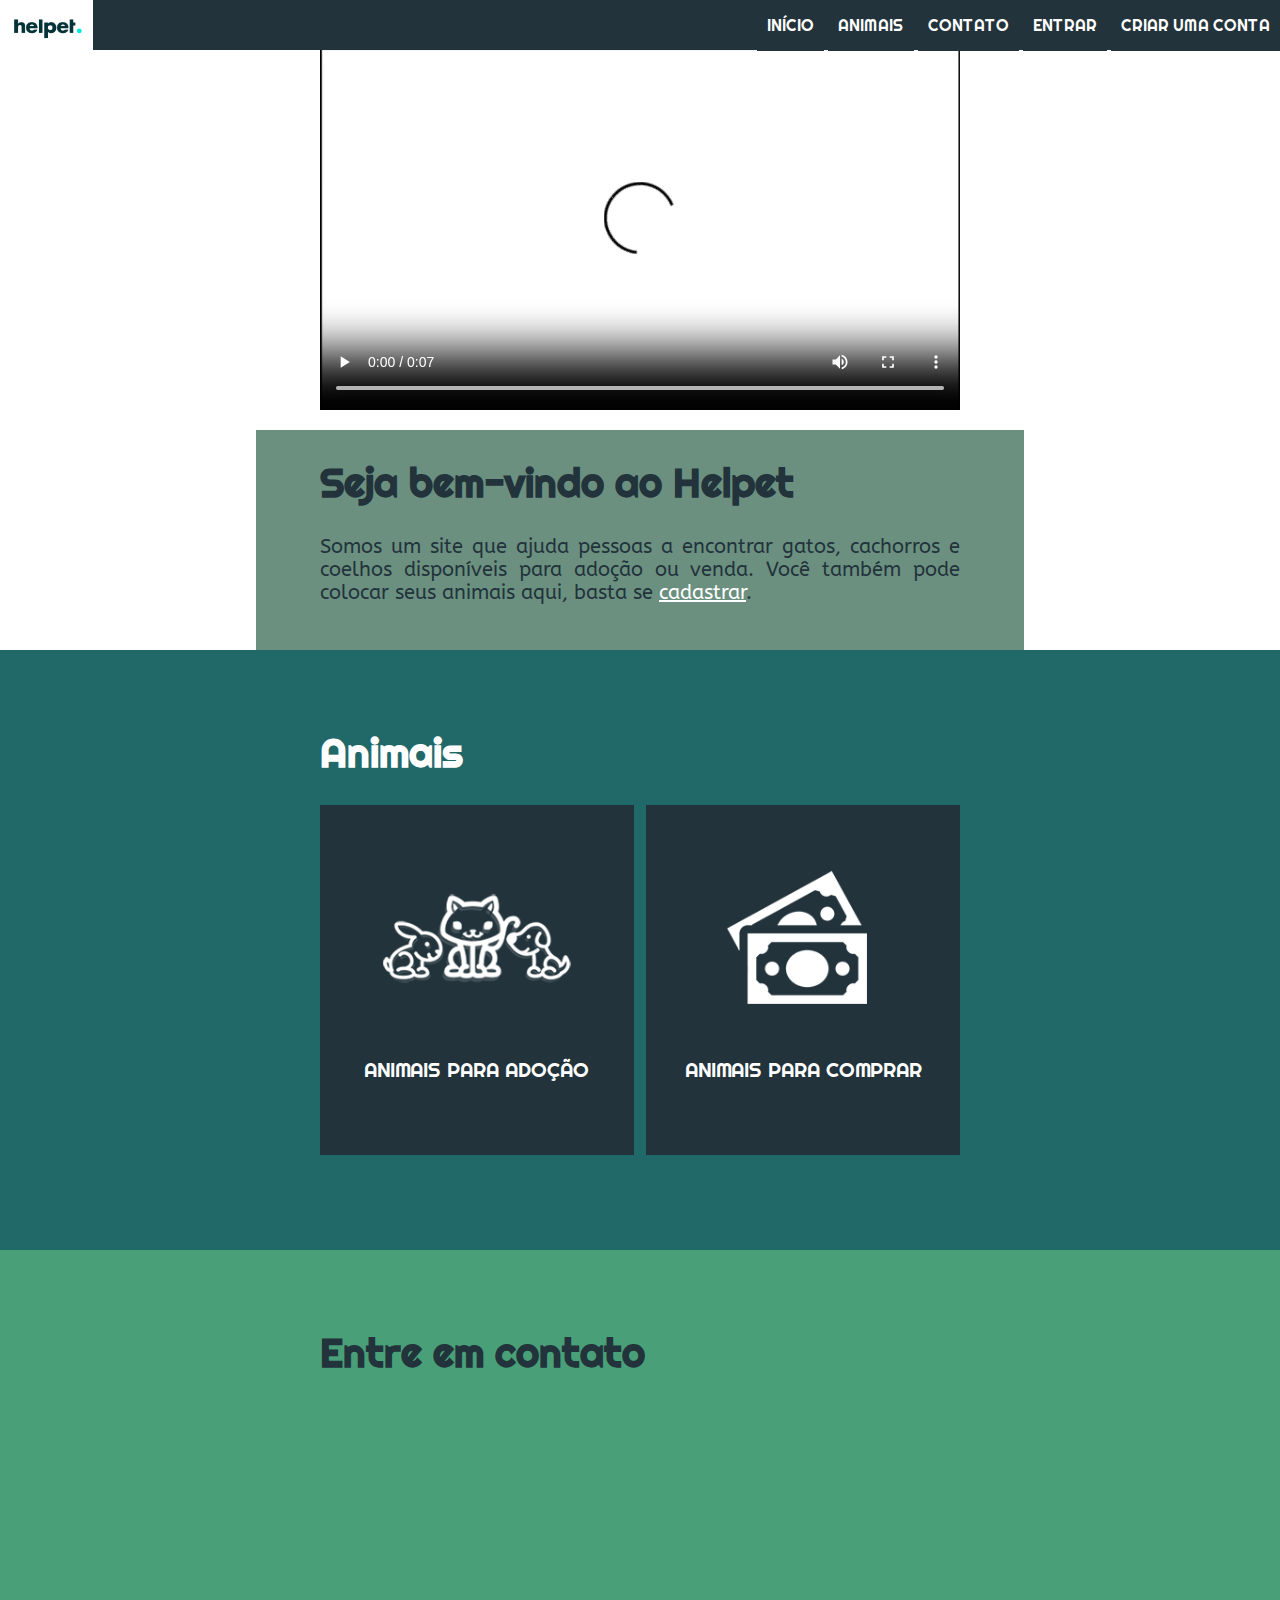
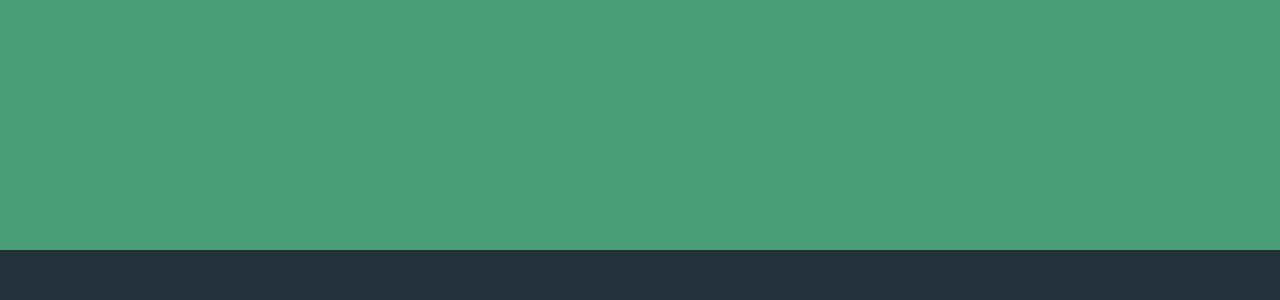
==== index.html @ 3bd34dec "80% das páginas concluidas" ====
<!DOCTYPE html>
<html lang="pt-br">

<head>
		<meta charset="UTF-8"/>
		<title> Helpet </title>
		<link rel="stylesheet" href="css/style_index.css">
</head>

<body>
	<header>
		<img src="imagens/logo_helpet.png">
		<ul>
			<a href="index.html"><li> INÍCIO</li> </a>
			<a href="index.html#animais"><li> ANIMAIS</li> </a>
			<a href="index.html#contato"><li> CONTATO</li> </a>
			<a href="paginas/login.html"><li> ENTRAR </li> </a>
			<a href="paginas/cadastrarpessoa.html"><li> CRIAR UMA CONTA</li> </a>
		</ul>
	</header>
		
	<div id="conteudo">

		<div id="helpet">
			<video width="50%" controls autoplay>
				<source src="videos/Helpet.mp4" type='video/mp4' codecs="avc1.42E01E, mp4a.40.2">
			</video>
			<div>
				<h1> Seja bem-vindo ao Helpet</h1>
				<p> 
					Somos um site que ajuda pessoas a encontrar gatos, cachorros e coelhos disponíveis para adoção ou venda. Você também pode colocar
					seus animais aqui, basta se <a href="paginas/cadastrarpessoa.html">cadastrar</a>.
				</p>
			</div>
		</div>

		<div id="animais">
			<div id="amimais_conteudo">
				<h1> Animais</h1>
				<a href="paginas/animais_adocao.html">
					<div id="adocao">
						<img src="imagens/icon_adocao_branco.png">
						<p> ANIMAIS PARA ADOÇÃO</p>
					</div>
				</a>

				<a href="">
					<div id="comprar">
						<img src="imagens/icon_compra_branco.png">
						<p> ANIMAIS PARA COMPRAR</p>
					</div>
				</a>
			</div>
		</div>

		<div id="contato">
			<div>
				<h1>Entre em contato</h1>
			</div>
		</div>
	</div>
	
	<footer>
		
	</footer>
</body>

</html>
---- css/style_index.css ----
@import url('https://fonts.googleapis.com/css?family=ABeeZee|Offside|Ubuntu|Righteous');
header {
     width: 100%; 
     background-color: #22333b; 
     height: 50px; 
     position: fixed; 
     top: 0px; 
     left: 0px; 
     z-index: 1;
}

header img {
     height: 50px;
}

header ul {
      list-style: none;
      position: relative;
      float: right;
      top: -16px;
}

header li {
     display: inline-block;
     background-color: #22333b; 
     padding: 15px 10px 15px 10px;
     font-family: 'Righteous', sans-serif;
} 

header a {
    text-decoration: none;
    color: #ffffff;
}


header li:hover {
     border-left: solid;
     border-right: solid;
     border-color: #49A078;
     border-width: 5px;
     padding-left: 5px;
     padding-right: 5px;
     color: #ffffff;
     transition-delay: 0.2s;
     transition-duration: 0.2s;
}

#conteudo {
      position: absolute;
      top: 50px;
      width: 100%;
      left: 0px; 
}

#helpet {
    position: absolute;
    width: 100%;
    height: 600px;
    background-color: #ffffff;
    top: 0px;
}

#helpet div {
    position: absolute;
    width: 50%;
    right: 20%;
    left: 20%;
    background-color: #6B9080;
    height: 220px;
    bottom: 0px;
    padding-left: 5%;
    padding-right: 5%;
}

#helpet video {
    position: absolute;
    left: 25%;
    right: 25%;
}

#helpet h1 {
    font-size: 40px;
     font-family: 'Righteous', sans-serif; 
     color: #22333b;
}

#helpet p {
    font-size: 20px;
    font-family: 'ABeeZee', sans-serif;
    color: #22333b;
    text-align: justify;
}

#helpet a {
    color: #ffffff;
}

#animais {
    position: absolute;
    width: 100%;
    height: 600px;
    background-color: #216869;
    top: 600px;
}

#animais h1 {
    font-size: 40px;
     font-family: 'Righteous', sans-serif; 
     color: #ffffff;
}

#amimais_conteudo {
    position: absolute;
    width: 50%;
    right: 20%;
    left: 20%;
    background-color: #216869;
    height: 500px;
    bottom: 50px;
    padding-left: 5%;
    padding-right: 5%;
}

#amimais_conteudo div:hover {
    background-color: #6B9080;
}
#adocao {
    position: relative;
    float: left;
    width: 49%;
    height: 70%;
    background-color: #22333b;
}

#adocao img {
    left: 20%;
    position: relative;
    width: 60%;
    top: 40px;
}

#adocao p {
    font-size: 20px;
    font-family: 'Righteous', sans-serif;
    color: #ffffff;
    text-align: center;
    position: relative;
    top: 40px;
}


#comprar {
    position: relative;
    float: right;
    width: 49%; 
    height: 70%;
    background-color: #22333b;   
}

#comprar img {
    left: 20%;
    position: relative;
    width: 60%;
    top: 40px;
}

#comprar p {
    font-size: 20px;
    font-family: 'Righteous', sans-serif;
    color: #ffffff;
    text-align: center;
    position: relative;
    top: 40px;
}

#contato {
    position: absolute;
      width: 100%;
      height: 600px;
     background-color: #49A078;
     top: 1200px;
}

#contato div {
    position: absolute;
    width: 50%;
    right: 20%;
    left: 20%;
    background-color: #49A078;
    height: 500px;
    bottom: 50px;
    padding-left: 5%;
    padding-right: 5%;
}

#contato h1 {
    font-size: 40px;
    font-family: 'Righteous', sans-serif; 
    color: #22333b;
}

footer {
    position: absolute;
    width: 100%; 
    background-color: #22333b; 
    height: 50px;
    top: 1850px;
    left: 0px;
}
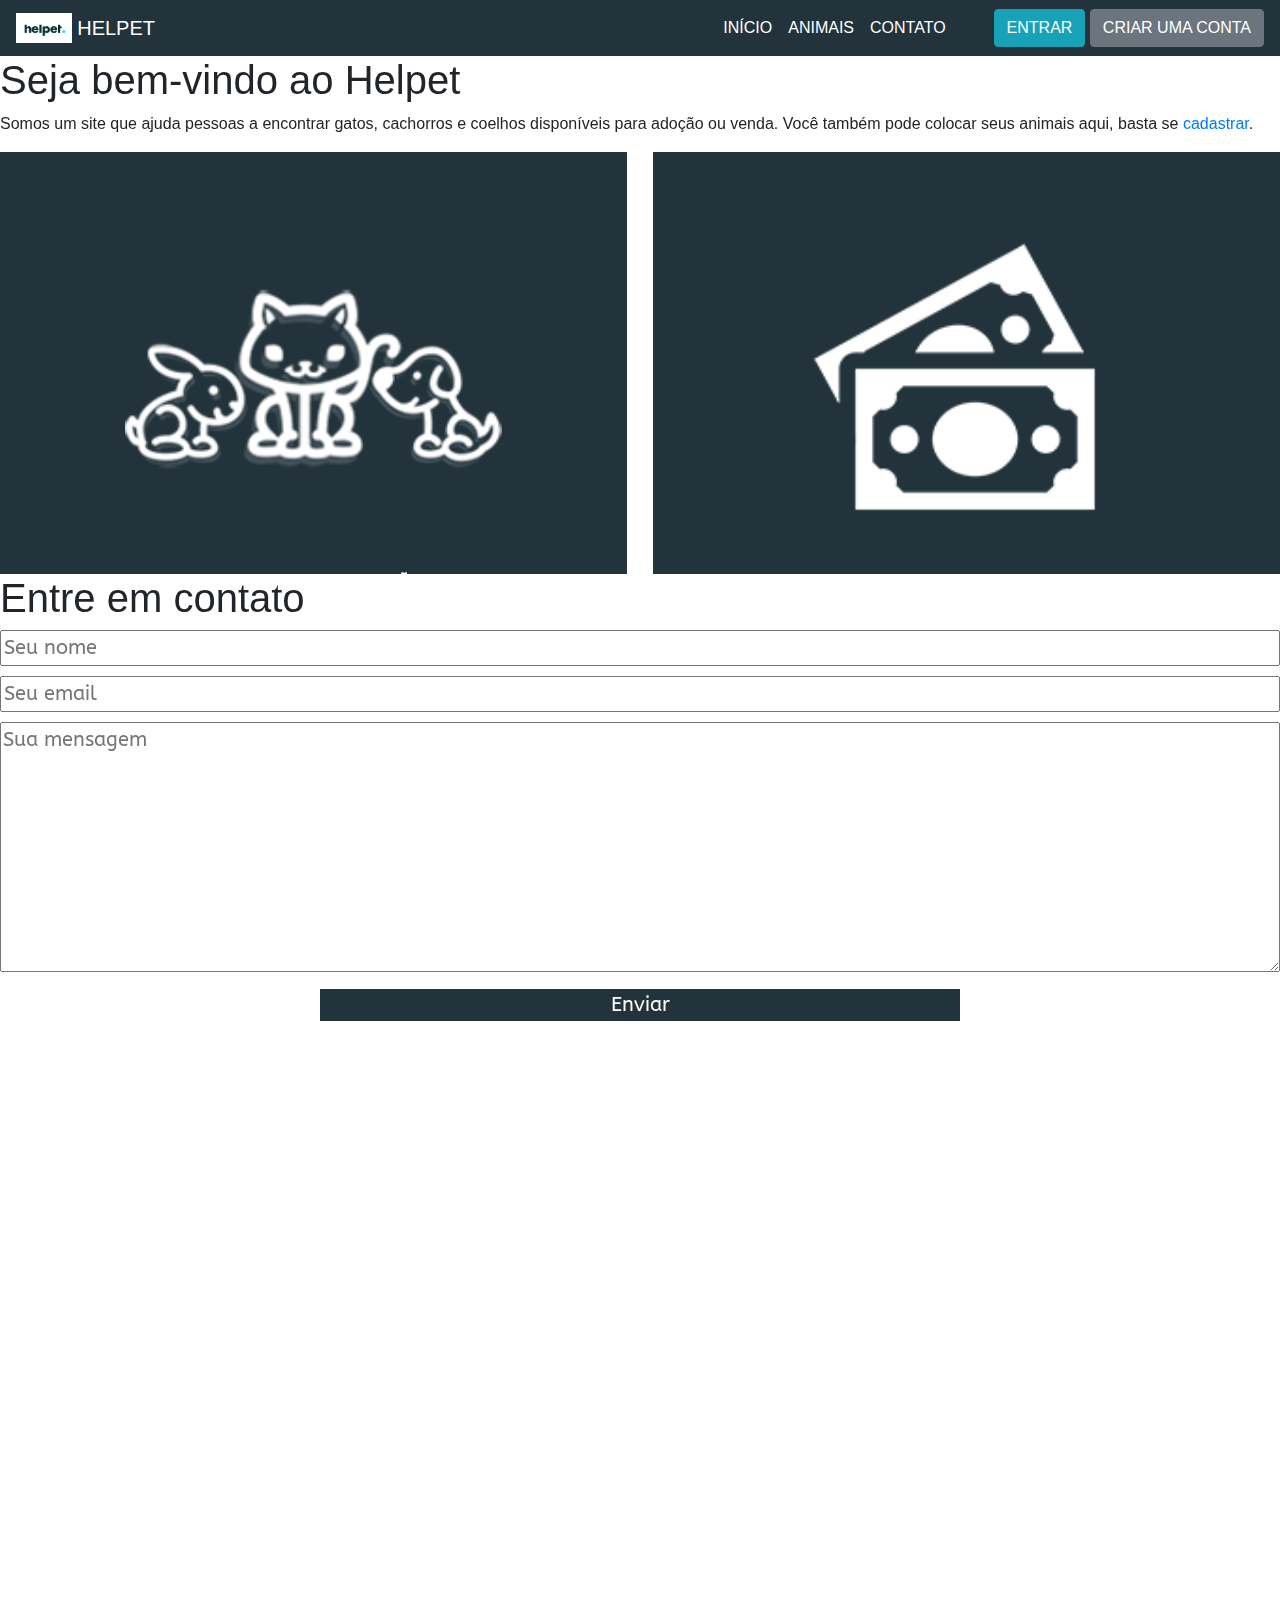
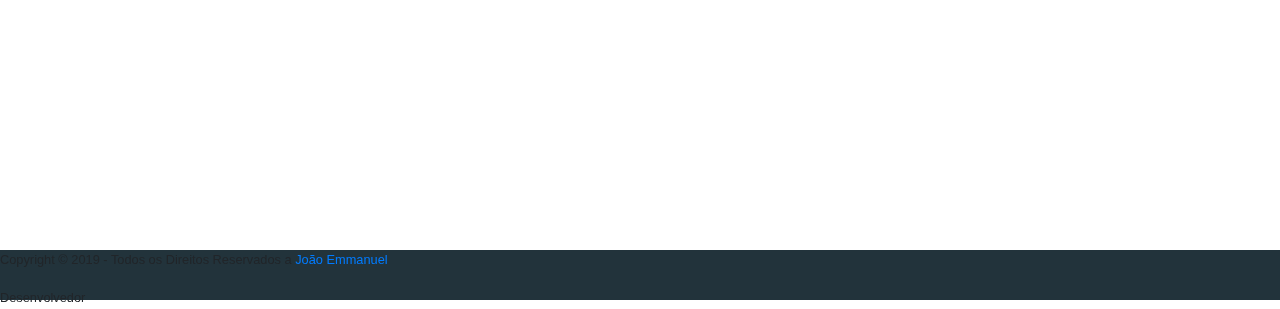
==== commit 8a81456a: "Base do navbar" ====
--- a/index.html
+++ b/index.html
@@ -1,3 +1,108 @@
+<!DOCTYPE html> 
+
+<html lang="pt-br"> 
+	<head> 
+		<meta charset="utf-8"> 
+    	<meta name="viewport" content="width=device-width, initial-scale=1, shrink-to-fit=no">
+		
+		<link rel="stylesheet" href="css/bootstrap.min.css">
+		<link rel="stylesheet" href="css/style_index.css" type="text/css"> 
+		
+		<title> Helpet </title> 
+	</head> 
+
+	<body class="center clearfix">
+		<nav class="navbar sticky-top navbar-expand-lg ">
+			<a class="navbar-brand" href="#">
+				<img src="imagens/logo_helpet.png" height="30" class="d-inline-block align-top" alt="">
+				HELPET
+			</a>
+			<button class="navbar-toggler" type="button" data-toggle="collapse" data-target="#toggler" aria-controls="toggler" aria-expanded="false" aria-label="Alterna navegação">
+				<span class="navbar-toggler-icon"></span>
+			</button>
+
+			<div class="collapse navbar-collapse" id="toggler">
+				<ul class="navbar-nav ml-auto mt-2 mt-lg-0">
+			    	<li class="nav-item">
+			    		<a class="nav-link" href="#">INÍCIO</a>
+			    	</li>
+
+			    	<li class="nav-item">
+			    		<a class="nav-link" href="#">ANIMAIS</a>
+			    	</li>
+			    	
+			    	<li class="nav-item">
+			    		<a class="nav-link" href="#">CONTATO</a>
+			    	</li>
+			    </ul>
+
+			    <ul class="inline my-2 my-lg-0">
+			    	<a class="btn btn-info" href="#" role="button">ENTRAR</a>
+			    	<a class="btn btn-secondary" href="#" role="button">CRIAR UMA CONTA</a>
+			    </ul>
+			</div>
+	    </nav>
+		
+		<div class="container">
+			
+		</div>
+		<section class="chamada">
+			<h1> Seja bem-vindo ao Helpet</h1>
+			<p> 
+				Somos um site que ajuda pessoas a encontrar gatos, cachorros e coelhos disponíveis para adoção ou venda. Você também pode colocar seus animais aqui, basta se <a href="paginas/cadastrarpessoa.html">cadastrar</a>.
+			</p> 
+		</section>
+
+		<section class="animais">
+			<div id="adocao"> 
+				<img src="imagens/icon_adocao_branco.png">
+				<p> ANIMAIS PARA ADOÇÃO</p>
+			</div>
+
+			<div id="comprar"> 
+				<img src="imagens/icon_compra_branco.png">
+				<p> ANIMAIS PARA COMPRAR</p>
+			</div>
+		</section> 
+
+		<section class="contato">
+			<h1>Entre em contato</h1>
+			
+			<form method="POST" action="http://formspree.io/joaoeizidio@hotmail.com">
+				<div>
+					<input type="text" name="nome" placeholder="Seu nome"/>
+				</div>
+
+				<div>
+			    	<input type="email" name="email" placeholder="Seu email"/>
+				</div>
+				
+				<div >
+					<textarea name="message" placeholder="Sua mensagem"></textarea>
+				</div>
+				
+				<div class="button">
+					<button type="submit">Enviar</button>
+				</div>
+			</form>
+		</section>
+
+		<footer> 
+			<small class="copyright"> 
+				<p>Copyright © 2019 - Todos os Direitos Reservados a <a href="https://github.com/joaoei" title="Perfil no GitHub de João Emmanuel"> João Emmanuel </a>
+				</p> 
+			</small>
+
+			<small class="desenvolvedor"> Desenvolvedor </small>
+		</footer>
+
+		<script src="js/jquery-3.3.1.slim.min.js"></script>
+		<script src="js/popper.min.js"></script>
+		<script src="js/bootstrap.min.js"></script>
+	</body>
+</html>
+
+<!---
 <!DOCTYPE html>
 <html lang="pt-br">
 
@@ -5,6 +110,7 @@
 		<meta charset="UTF-8"/>
 		<title> Helpet </title>
 		<link rel="stylesheet" href="css/style_index.css">
+		<meta name="viewport" content="width=divice-width, initial-scale=1.0"> 
 </head>
 
 <body>
@@ -22,9 +128,6 @@
 	<div id="conteudo">
 
 		<div id="helpet">
-			<video width="50%" controls autoplay>
-				<source src="videos/Helpet.mp4" type='video/mp4' codecs="avc1.42E01E, mp4a.40.2">
-			</video>
 			<div>
 				<h1> Seja bem-vindo ao Helpet</h1>
 				<p> 
@@ -54,8 +157,23 @@
 		</div>
 
 		<div id="contato">
-			<div>
+			<div id="form">
 				<h1>Entre em contato</h1>
+				 O formulário só irá pegar quanda estiver hospedado 
+				<form method="POST" action="http://formspree.io/joaoeizidio@hotmail.com">
+					<div>
+				    	<input type="text" name="nome" placeholder="Seu nome"/>
+					</div>
+					<div>
+				    	<input type="email" name="email" placeholder="Seu email"/>
+					</div>
+					<div >
+						<textarea name="message" placeholder="Sua mensagem"></textarea>
+					</div>
+					<div class="button">
+						<button type="submit">Enviar</button>
+					</div>
+				</form>
 			</div>
 		</div>
 	</div>
@@ -65,4 +183,5 @@
 	</footer>
 </body>
 
-</html>+</html>
+-->--- a/css/style_index.css
+++ b/css/style_index.css
@@ -1,50 +1,51 @@
 
 @import url('https://fonts.googleapis.com/css?family=ABeeZee|Offside|Ubuntu|Righteous');
-header {
-     width: 100%; 
-     background-color: #22333b; 
-     height: 50px; 
-     position: fixed; 
-     top: 0px; 
-     left: 0px; 
-     z-index: 1;
-}
-
-header img {
-     height: 50px;
-}
-
-header ul {
-      list-style: none;
-      position: relative;
-      float: right;
-      top: -16px;
-}
-
-header li {
-     display: inline-block;
-     background-color: #22333b; 
-     padding: 15px 10px 15px 10px;
-     font-family: 'Righteous', sans-serif;
-} 
-
-header a {
-    text-decoration: none;
-    color: #ffffff;
-}
-
-
-header li:hover {
-     border-left: solid;
-     border-right: solid;
-     border-color: #49A078;
-     border-width: 5px;
-     padding-left: 5px;
-     padding-right: 5px;
-     color: #ffffff;
-     transition-delay: 0.2s;
-     transition-duration: 0.2s;
-}
+
+nav {
+  -webkit-backdrop-filter: saturate(180%) blur(20px);
+  backdrop-filter: saturate(180%) blur(20px);
+  background-color: #22333b;  
+}
+
+nav .nav-link, nav .navbar-brand {
+  text-decoration: none;
+  color: #ffffff;
+}
+
+nav .nav-link {
+  padding-bottom: 3px;
+  border-bottom: solid;
+  border-color: #22333b;
+  border-width: 5px;
+}
+
+nav .nav-link:hover {
+  border-color: #49A078;
+  color: #ffffff;
+  transition-delay: 0.2s;
+  transition-duration: 0.2s;
+  text-decoration: none;
+}
+
+.navbar-toggler-icon {
+  color: #fff;
+}
+
+/*
+border-bottom: solid;
+  border-color: #22333b;
+  border-width: 5px;
+
+.site-header a:hover {
+  border-bottom: solid;
+  border-color: #49A078;
+  border-width: 5px;
+  color: #ffffff;
+  transition-delay: 0.2s;
+  transition-duration: 0.2s;
+  text-decoration: none;
+}
+ */
 
 #conteudo {
       position: absolute;
@@ -57,7 +58,8 @@
     position: absolute;
     width: 100%;
     height: 600px;
-    background-color: #ffffff;
+    background-image:  url(../imagens/wallpaper.jpg);
+    background-size: 100%;
     top: 0px;
 }
 
@@ -73,12 +75,6 @@
     padding-right: 5%;
 }
 
-#helpet video {
-    position: absolute;
-    left: 25%;
-    right: 25%;
-}
-
 #helpet h1 {
     font-size: 40px;
      font-family: 'Righteous', sans-serif; 
@@ -176,13 +172,13 @@
 
 #contato {
     position: absolute;
-      width: 100%;
-      height: 600px;
-     background-color: #49A078;
-     top: 1200px;
-}
-
-#contato div {
+    width: 100%;
+    height: 600px;
+    background-color: #49A078;
+    top: 1200px;
+}
+
+#form {
     position: absolute;
     width: 50%;
     right: 20%;
@@ -200,6 +196,44 @@
     color: #22333b;
 }
 
+form {
+    width: 100%;
+}
+
+form div + div {
+    margin-top: 10px;
+}
+
+label {
+    color: #22333b;
+    font-size: 20px;
+    font-family: 'ABeeZee', sans-serif;
+}
+
+input {
+    font-size: 20px;
+    color: #22333b;
+    font-family: 'ABeeZee', sans-serif;
+    width: 100%;
+}
+textarea {
+    font-size: 20px;
+    color: #22333b;
+    font-family: 'ABeeZee', sans-serif;
+    width: 100%;
+    height: 250px;
+}
+
+button {
+    width: 50%;
+    margin-left: 25%;
+    border-style: none;
+    font-size: 20px;
+    font-family: 'ABeeZee', sans-serif;
+    background-color: #22333b;
+    color: #ffffff;
+}
+
 footer {
     position: absolute;
     width: 100%; 
--- a/css/style_index.css
+++ b/css/style_index.css
@@ -1,50 +1,51 @@
 
 @import url('https://fonts.googleapis.com/css?family=ABeeZee|Offside|Ubuntu|Righteous');
-header {
-     width: 100%; 
-     background-color: #22333b; 
-     height: 50px; 
-     position: fixed; 
-     top: 0px; 
-     left: 0px; 
-     z-index: 1;
-}
-
-header img {
-     height: 50px;
-}
-
-header ul {
-      list-style: none;
-      position: relative;
-      float: right;
-      top: -16px;
-}
-
-header li {
-     display: inline-block;
-     background-color: #22333b; 
-     padding: 15px 10px 15px 10px;
-     font-family: 'Righteous', sans-serif;
-} 
-
-header a {
-    text-decoration: none;
-    color: #ffffff;
-}
-
-
-header li:hover {
-     border-left: solid;
-     border-right: solid;
-     border-color: #49A078;
-     border-width: 5px;
-     padding-left: 5px;
-     padding-right: 5px;
-     color: #ffffff;
-     transition-delay: 0.2s;
-     transition-duration: 0.2s;
-}
+
+nav {
+  -webkit-backdrop-filter: saturate(180%) blur(20px);
+  backdrop-filter: saturate(180%) blur(20px);
+  background-color: #22333b;  
+}
+
+nav .nav-link, nav .navbar-brand {
+  text-decoration: none;
+  color: #ffffff;
+}
+
+nav .nav-link {
+  padding-bottom: 3px;
+  border-bottom: solid;
+  border-color: #22333b;
+  border-width: 5px;
+}
+
+nav .nav-link:hover {
+  border-color: #49A078;
+  color: #ffffff;
+  transition-delay: 0.2s;
+  transition-duration: 0.2s;
+  text-decoration: none;
+}
+
+.navbar-toggler-icon {
+  color: #fff;
+}
+
+/*
+border-bottom: solid;
+  border-color: #22333b;
+  border-width: 5px;
+
+.site-header a:hover {
+  border-bottom: solid;
+  border-color: #49A078;
+  border-width: 5px;
+  color: #ffffff;
+  transition-delay: 0.2s;
+  transition-duration: 0.2s;
+  text-decoration: none;
+}
+ */
 
 #conteudo {
       position: absolute;
@@ -57,7 +58,8 @@
     position: absolute;
     width: 100%;
     height: 600px;
-    background-color: #ffffff;
+    background-image:  url(../imagens/wallpaper.jpg);
+    background-size: 100%;
     top: 0px;
 }
 
@@ -73,12 +75,6 @@
     padding-right: 5%;
 }
 
-#helpet video {
-    position: absolute;
-    left: 25%;
-    right: 25%;
-}
-
 #helpet h1 {
     font-size: 40px;
      font-family: 'Righteous', sans-serif; 
@@ -176,13 +172,13 @@
 
 #contato {
     position: absolute;
-      width: 100%;
-      height: 600px;
-     background-color: #49A078;
-     top: 1200px;
-}
-
-#contato div {
+    width: 100%;
+    height: 600px;
+    background-color: #49A078;
+    top: 1200px;
+}
+
+#form {
     position: absolute;
     width: 50%;
     right: 20%;
@@ -200,6 +196,44 @@
     color: #22333b;
 }
 
+form {
+    width: 100%;
+}
+
+form div + div {
+    margin-top: 10px;
+}
+
+label {
+    color: #22333b;
+    font-size: 20px;
+    font-family: 'ABeeZee', sans-serif;
+}
+
+input {
+    font-size: 20px;
+    color: #22333b;
+    font-family: 'ABeeZee', sans-serif;
+    width: 100%;
+}
+textarea {
+    font-size: 20px;
+    color: #22333b;
+    font-family: 'ABeeZee', sans-serif;
+    width: 100%;
+    height: 250px;
+}
+
+button {
+    width: 50%;
+    margin-left: 25%;
+    border-style: none;
+    font-size: 20px;
+    font-family: 'ABeeZee', sans-serif;
+    background-color: #22333b;
+    color: #ffffff;
+}
+
 footer {
     position: absolute;
     width: 100%; 
